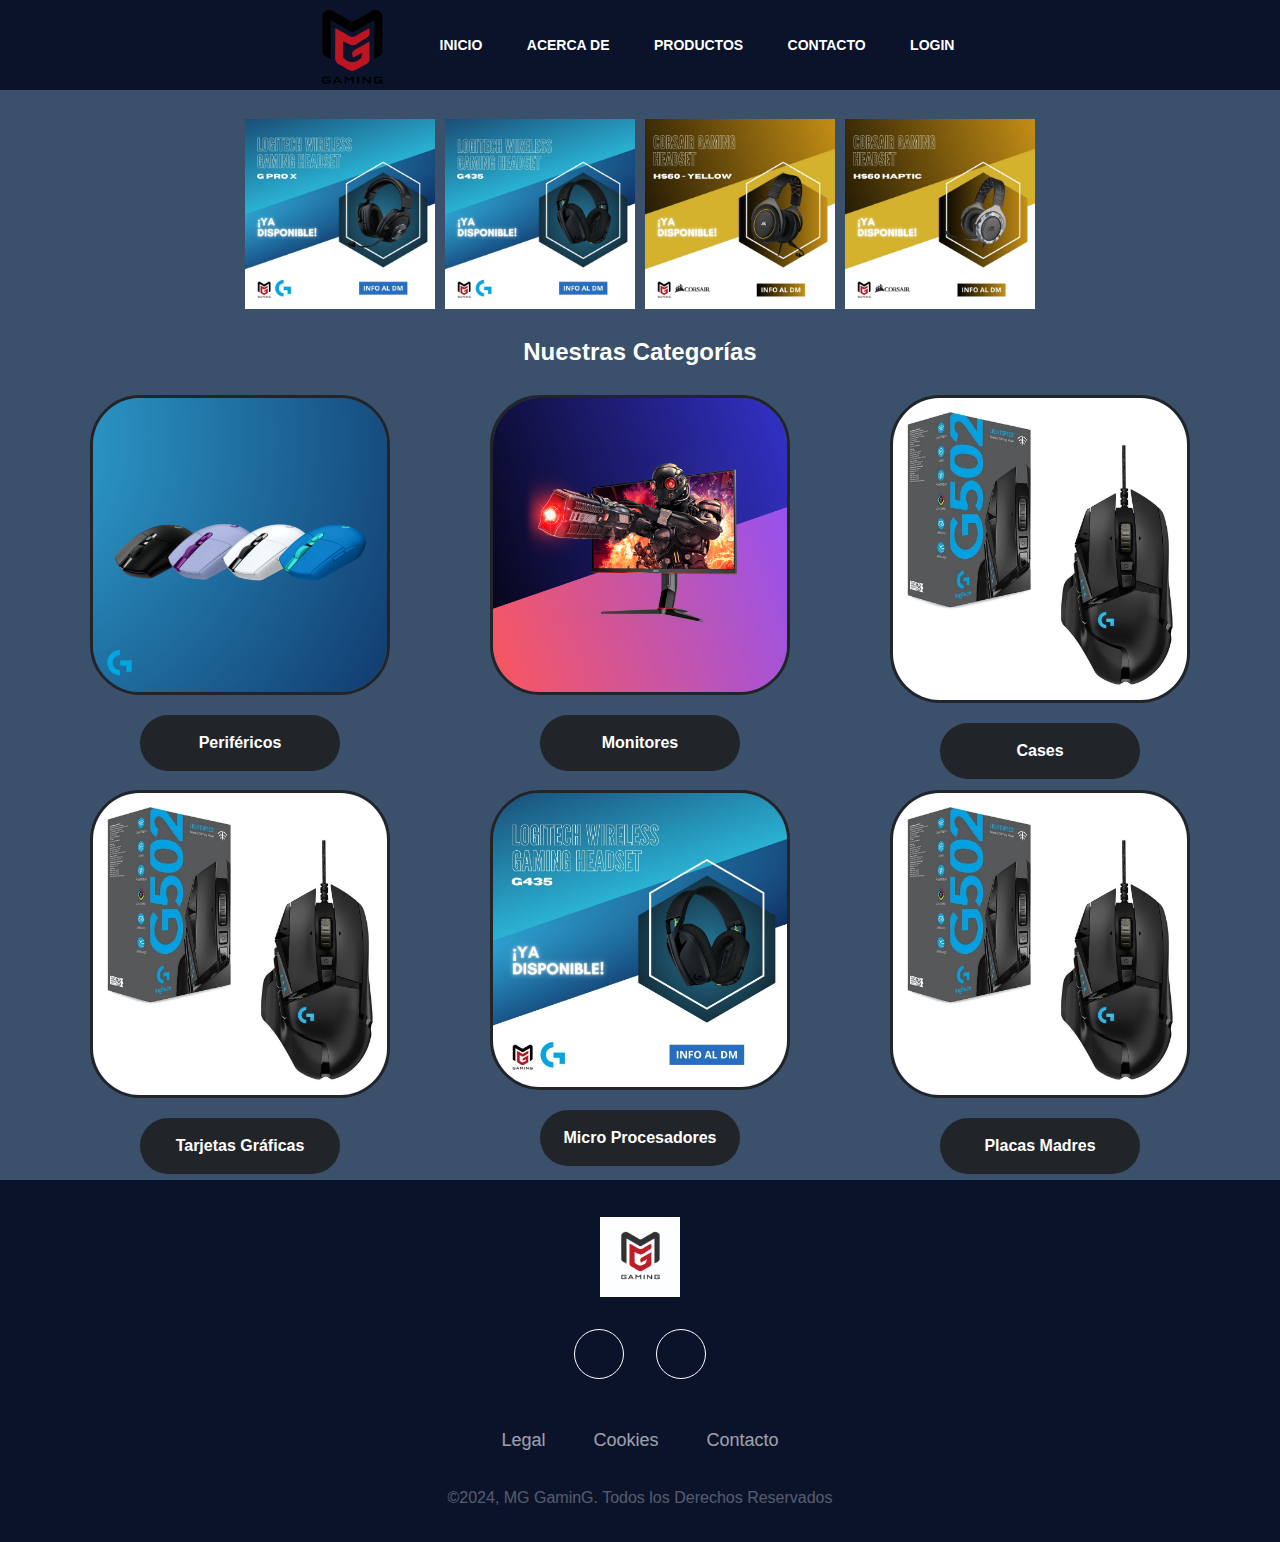
==== index.html @ e8630f28 "primer commit" ====
<!DOCTYPE html>
<html lang="es">
  <head>
    <meta charset="UTF-8" />
    <meta name="viewport" content="width=device-width, initial-scale=1.0" />
    <meta name="author" content="SmAsH" />
    <title>MG GaminG</title>
    <link rel="stylesheet" href="Css/estilos.css" />
    <link rel="shortcut icon" href="img/MG_bgwhite.jpg" type="image/x-icon" />
  </head>

  <body>
    <header>
      <div class="interior">
        <a href="" class="logo"><img src="./img/MG_alpha.png" alt="" /></a>
        <nav class="navegacion">
          <ul>
            <li><a href="">Inicio</a></li>
            <li><a href="./acerdeDe.html" target="_blank">Acerca de </a></li>
            <li class="submenu">
              <a href="./productos.html">Productos</a>
              <ul class="hijos">
                <li><a href="">Item1</a></li>
                <li><a href="">Item2</a></li>
                <li><a href="">Item3</a></li>
                <li><a href="">Item4</a></li>
                <li><a href="">Item5</a></li>
              </ul>
            </li>
            <li><a href="">Contacto</a></li>
            <li><a href="">Login</a></li>
          </ul>
        </nav>
      </div>
    </header>
    <br />
    <section>
      <img src="./img/G PRO X.jpg" alt="" />
      <img src="./img/G435.jpg" alt="" />
      <img src="./img/HS60 - YELLOW.jpg" alt="" />
      <img src="./img/HS60 PRO HAPTIC.jpg" alt="" />
    </section>
    <h2 class="h2-c">Nuestras Categorías</h2>
    <div class="container">
      <div class="cards">
        <img
          src="./img/G PRO 305.png"
          class="img-card"
        />
        <a href="#Ver Más" class="a-card">Periféricos</a>
      </div>
      <div class="cards">
        <img src="./img/MONITORES.png" class="img-card" />
        <a href="#Ver Más" class="a-card">Monitores</a>
      </div>
      <div class="cards">
        <img
          src="./img/WhatsApp Image 2024-02-20 at 20.11.53.png"
          class="img-card"
        />
        <a href="#Ver Más" class="a-card">Cases</a>
      </div>
    </div>

    <div class="container">
      <div class="cards">
        <img
          src="./img/WhatsApp Image 2024-02-20 at 20.11.53.png"
          class="img-card"
        />
        <a href="#Ver Más" class="a-card">Tarjetas Gráficas</a>
      </div>
      <div class="cards">
        <img src="./img/G435.jpg" class="img-card" />
        <a href="#Ver Más" class="a-card">Micro Procesadores</a>
      </div>
      <div class="cards">
        <img
          src="./img/WhatsApp Image 2024-02-20 at 20.11.53.png"
          class="img-card"
        />
        <a href="#Ver Más" class="a-card">Placas Madres</a>
      </div>
    </div>

    <footer>
      <img src="./img/MG_bgwhite.jpg" alt="" class="logo-footer" />
      <div class="social-icons-container">
        <a href="" target="_blank" class="social-icon"> </a>
        <a
          href="https://www.instagram.com/mgaming.23/?theme=dark"
          class="social-icon" target="_blank"
        >
        </a>
      
      </div>
      <ul class="footer-menu-container">
        <li class="menu-item">Legal</li>
        <li class="menu-item">Cookies</li>
        <li class="menu-item">Contacto</li>
      </ul>
      <span class="copyright"
        >&copy;2024, MG GaminG. Todos los Derechos Reservados</span
      >
    </footer>
  </body>
</html>
---- Css/estilos.css ----
*{
  margin: 0;
  padding: 0;
  box-sizing: border-box;
  text-decoration: none;
  font-family: "Open Sans", sans-serif;
  transition: 0.5s  ;
  
}

.div-c{

  margin: 0 30%; /* Reducción del espacio externo */ 
}


.div-sub{
  
  display: grid;
  background-color: red;
  place-items: center;
  justify-content: center;
  border-radius: 10px;
  border: solid black;
  width: 50%;
  margin: 0 auto;  
  margin-top: 15px;
 
}

.item{
  border-radius: 10px;
  
}


.item:hover{
  box-shadow:  0 10px 20px rgb(0, 0, 0.20);
}

.interior{
  max-width: 100%;
  padding: 0 10px;
  margin: auto;
}

.item figure{
  overflow: hidden;
}

.item:hover img { 
  transform: scale(1.2);
}

.container-items{
  
  display: grid;
  grid-template-columns: repeat(3, 1fr);
  gap: 20px;
  place-items: center;
  overflow: hidden;

}

.info-producto{
  padding: 15px 30px;
  line-height: 2;/*Internileado*/
  display: flex;
  flex-direction: column;
  gap: 10px;

}

.price{
  font-size: 18px;/*Tamaño de la fuente*/
  font-weight: 900/*Grosor*/;
}

.info-producto button{
  border: none;
  background: none;
  background-color: black;
  color: white;
  padding: 15px 10px;
  cursor: pointer;

}

.item img {
  
  /*width: 100%;*/
  object-fit: cover;/*cubre todo el contenedor para que la img no se desbore*/
  border-radius: 10px 10px 0 0;
  transition: all .5s;
 
}

.p-c{
  color: #ffffff;
  text-align: center;
  font-size: large;
  display: flex;
  text-align: justify;

  
}

.logo{
  float: left;
  padding: 5px 20px 0;
}

.logo img {
 width: 4rem;
}
.logo img:hover{
  transform: scale(1.1);
}
.navegacion{
  float: right;
  display: flex;
  align-items: center;
  min-height: 90px;
  z-index: 1000;
}
.navegacion ul{
  list-style: none;
  padding: 0 10px;
}

.navegacion ul li{
  display: inline-block;
  position: relative;
  transition: .3s linear;
  z-index: 1000;
}

.navegacion ul li:hover{
  transform: scale(1.1);
}

.navegacion ul li a{
  color: white;
  text-align: center;
  text-transform: uppercase;
  font-size: 14px;
  font-weight: bold;
  padding: 12px 20px;
  transition: .3s linear;
}

.navegacion ul li a:hover{
  color: rgba(255, 0, 0, 0.664);
  transform: scale(1.1);
}

.navegacion ul li:hover .hijos{
  display: block;
}
.navegacion .submenu .hijos{
  display: none;
  background: #0b132b;
  position: absolute;
  width: 100%;
}
.navegacion .submenu .hijos li{
  display: block;
  overflow: hidden;
  border-bottom: none;
}

.navegacion .submenu .hijos li a{
  display: block;
  
}


/*body{
  /*background-image: linear-gradient(
    to bottom right, #403f44, #1e1b32
  );*/

.img-card{
  display: flex;
  margin: 0 auto; /* Centra el elemento horizontalmente */
  border:#212529 solid;
  border-radius: 50px;
  max-width: 100%;
  transform: scale(1.0);
  overflow: hidden;/* OCulta el contendio que sale de la caja */
  transition: all .5s;
  object-fit: cover;/*cubre todo el contenedor para que la img no se desbore*/
  transition: all .5s;
  
 
}

.a-card{
  background-color: #212529;
  color: white;
  text-decoration: none;
  font-weight: bold;
  display: block;
  padding: 1rem 0;
  width: 200px;
  margin: 20px auto;
  text-align: center;
  border-radius: 50px;
  justify-content: flex-start;

}


.h2-c{
  display: flex;
  justify-content: center;
  text-align: center;
  margin: 20px;
  color: #ffffff;
  
}
img {
  width: 300px;
  margin:5px;
  flex-grow: 1;
  flex-basis: 200;
  
 
 
}
.container{
  display: flex;
  flex-wrap: wrap;
  justify-content: center;
  align-items: center;
  max-width: 1200px;
  margin: 0 auto;
  display: flex;
  flex-wrap: wrap;
  justify-content: space-between;
  max-width: 1200px;
  margin: 0 auto;



}


.cards{
 width: 300px;
 height: 300px;
 background-color: transparent;
 margin: 5px;
 flex-grow: 1;
 flex-basis: 200;
 margin-bottom: 90PX;
 transition: all .5s;
 

}

img:hover{
  box-shadow:  0 10px 20px rgb(0, 0, 0.20);
  transform: scale(1.1);
  
}
section {
  display: flex;
  width: 800px;
  flex-wrap: wrap;
  margin: 0 auto; /* Centra el elemento horizontalmente */
}

section img {
  width: 0px;
  flex-grow: 1;
  object-fit: cover;
  opacity: .8.5;
  transition: .5s ease;
  
}

section img:hover {
  cursor:auto;
  width: 300px;
  opacity: 1;
  filter: contrast(120%);

}
.slider{
  
  width: 300px;
  position: relative;

}

header{

  width: 100%;
  height: 90px;
  display: flex;
  justify-content: space-between;
  background-color: #0b132b;
    
}

.carrusel{
  display: flex;
  flex-wrap: nowrap;
  overflow: scroll;
}

.elemento{
  flex: 1 0 auto;
  margin: 0 50px;
  background-color: red;
  width: 500px;
  height: 500px;
}

.container--hero{
    padding: 0;
    margin-right: 200px;
}

.nav__logo{
    width: 80px;
    height: 80px;
    display: flex;
    align-items: center;
}

body {
    margin: 0;
    font-family: 'Archivo', sans-serif;
    font-size: 1rem;
    font-weight: 400;
    line-height: 1.5;
    color: #212529;
    text-align: left;
    background-color: #3a506b;
    width: 100%;
    position: absolute;

}

footer{
  width: 100%;
  position: absolute;
  padding: 2rem 8%;
  background-color: #0b132b;
  display: flex;
  justify-content: center;
  align-items: center;
  flex-direction: column;
}

.logo-footer{
  width: 80px;
  margin-bottom: 1rem;
}

.social-icons-container, .footer-menu-container{
  display: flex;
  justify-content: center;
  align-items: center;
  flex-wrap: wrap;
  margin-bottom: 1rem;

}

.social-icon{
  height: 50px;
  width: 50px;
  border-radius: 50px;
  border: 1px solid white;
  background-position: center;
  background-image: url(https://i.pinimg.com/originals/51/02/56/51025628ee346cacef62483116101d3b.png);
  background-size: 40%;
  background-repeat: no-repeat;
  margin: 1rem;
}

.social.icon:hover{
  background-color: black;
  filter: invert(1);
}

.social-icon:nth-of-type(2){
  background-image :url(https://png.pngtree.com/png-vector/20221018/ourmid/pngtree-instagram-social-platform-icon-png-image_6315976.png) ;
}

.social-icon:nth-of-type(3){
  background-image :url(https://www.google.com/url?sa=i&url=https%3A%2F%2Fes.pngtree.com%2Fso%2Fwhatsapp&psig=AOvVaw2jb6P1en28qpcqWKm-fKNv&ust=1708667224013000&source=images&cd=vfe&opi=89978449&ved=0CBIQjRxqFwoTCMisrMmfvoQDFQAAAAAdAAAAABAS) ;

}


.footer-menu-container{
  list-style-type: none;
  color: white;
  font-size: 18px;
}

.menu-item{
  margin: 1rem 1.5rem;
  cursor: pointer;
  opacity: 0.6;
}

.menu-item:hover{
  opacity: 1;
}

.copyright{
  color: white;
  opacity: 0.3;
  text-align: center;
}

.container-items{
  display: grid;
  grid-auto-columns: repeat(3,1fr);
  gap: 20px;
  margin: 20px;
  
}

/*.nav {
    display: flex;
    justify-content: center;
    align-items: center;
    
  }
  
  .nav__logo-container {
    margin-right: 100px; Esto mueve el contenedor del logo hacia la izquierda 
    margin-left: 90px; Puedes ajustar este valor según sea necesario 
  }
  
  .nav__list {
    margin: 0 10px; Ajusta el margen según sea necesario 
    border:#212529;
    border-radius: 50px;
  }
  
  .nav__list li {
    display: inline;
  }
  
  .nav__list li a {
  text-decoration: none;
  color: #ffffff;
  padding: 10px;
  }
  
  .nav__list li a:hover {
  background-color: #e00a0ac2;
  color: #fff;
   
  }

  nav ul li a {
  padding: 5px 10px;
  border: 2.5px solid black; color del borde
  border-radius: 5px;
}

*/

/*.hero {
  padding: 10px;
  max-width: 1400px; Ajusta el ancho máximo según tus preferencias 
  margin: 0 auto; Centra el elemento horizontalmente 
  border:#212529 2.5px solid ;
  border-radius: 50px;
  margin-top: 20px;
  background-color: #333; Fondo negro   
} 

*/

@media only screen and (max-width:600px) {

  nav ul header{
    display: none;
  }

}
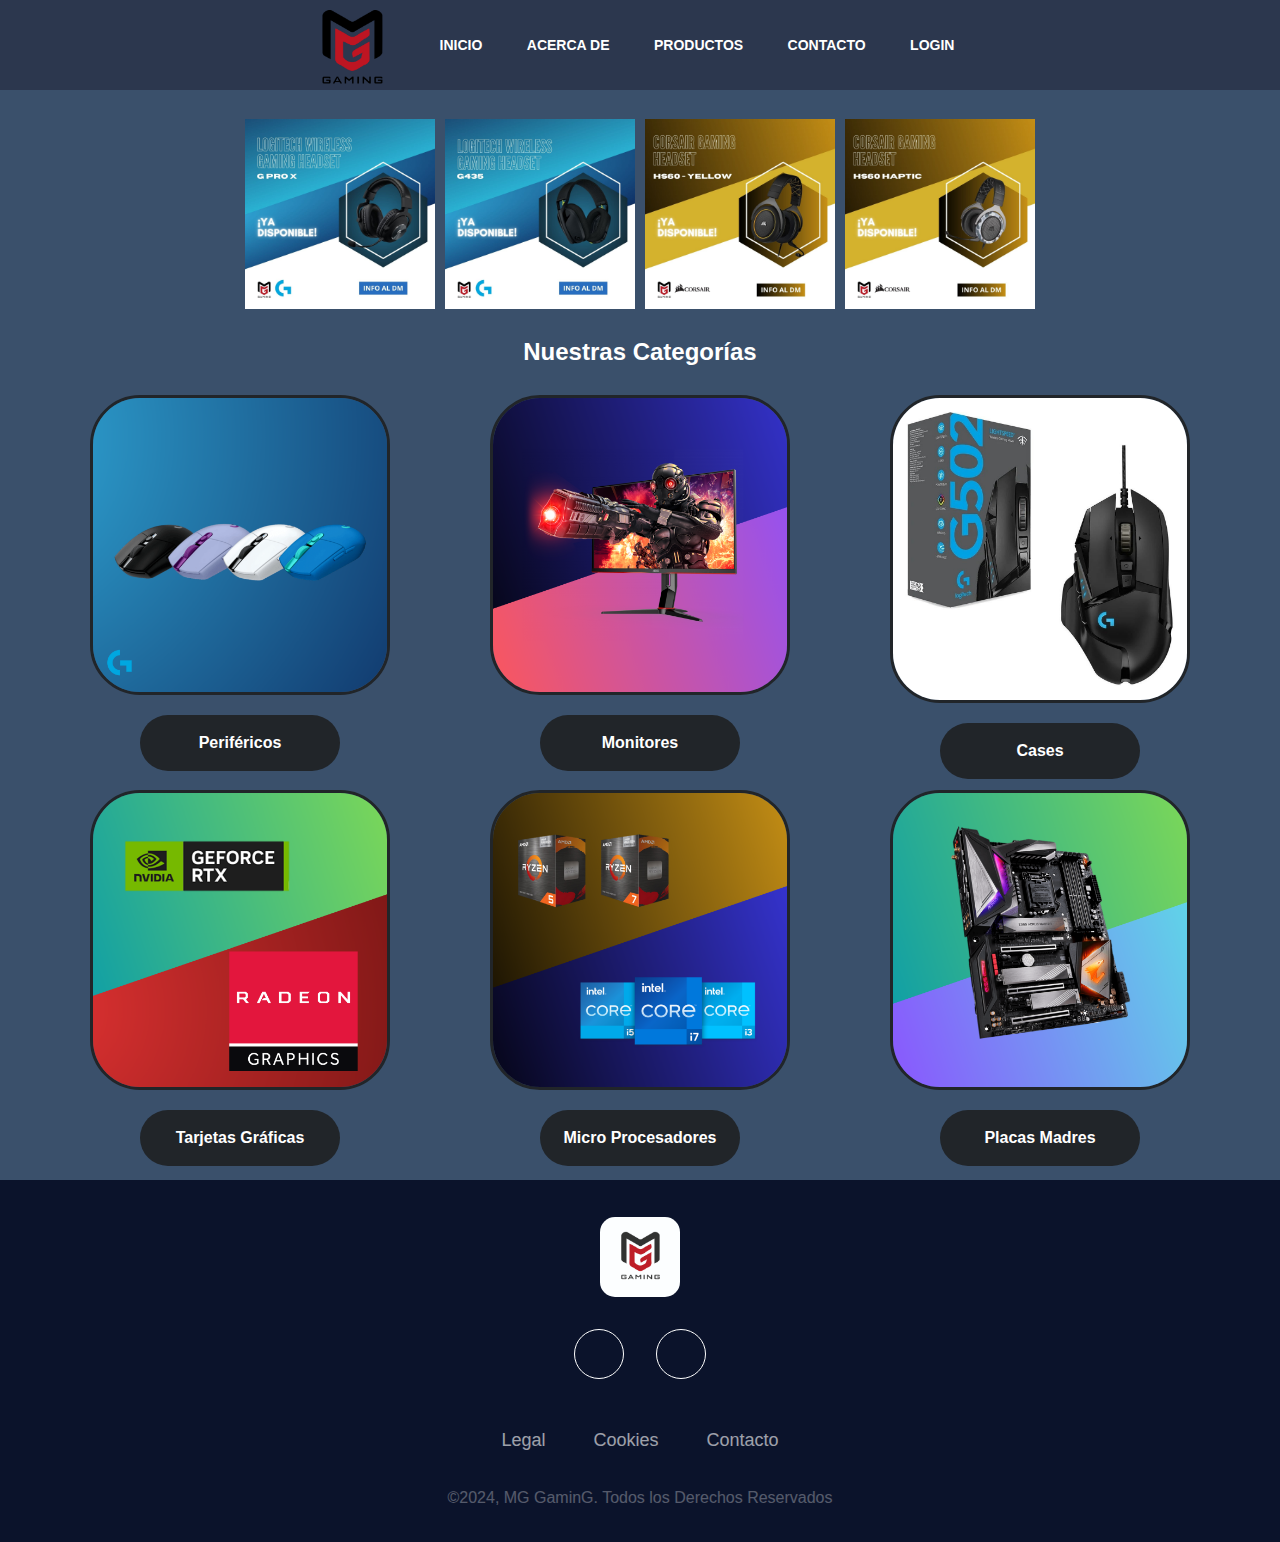
==== commit b71daa85: "Segundo Cambio" ====
--- a/index.html
+++ b/index.html
@@ -1,107 +1,95 @@
 <!DOCTYPE html>
 <html lang="es">
-  <head>
-    <meta charset="UTF-8" />
-    <meta name="viewport" content="width=device-width, initial-scale=1.0" />
-    <meta name="author" content="SmAsH" />
-    <title>MG GaminG</title>
-    <link rel="stylesheet" href="Css/estilos.css" />
-    <link rel="shortcut icon" href="img/MG_bgwhite.jpg" type="image/x-icon" />
-  </head>
 
-  <body>
-    <header>
-      <div class="interior">
-        <a href="" class="logo"><img src="./img/MG_alpha.png" alt="" /></a>
-        <nav class="navegacion">
-          <ul>
-            <li><a href="">Inicio</a></li>
-            <li><a href="./acerdeDe.html" target="_blank">Acerca de </a></li>
-            <li class="submenu">
-              <a href="./productos.html">Productos</a>
-              <ul class="hijos">
-                <li><a href="">Item1</a></li>
-                <li><a href="">Item2</a></li>
-                <li><a href="">Item3</a></li>
-                <li><a href="">Item4</a></li>
-                <li><a href="">Item5</a></li>
-              </ul>
-            </li>
-            <li><a href="">Contacto</a></li>
-            <li><a href="">Login</a></li>
-          </ul>
-        </nav>
-      </div>
-    </header>
-    <br />
-    <section>
-      <img src="./img/G PRO X.jpg" alt="" />
-      <img src="./img/G435.jpg" alt="" />
-      <img src="./img/HS60 - YELLOW.jpg" alt="" />
-      <img src="./img/HS60 PRO HAPTIC.jpg" alt="" />
-    </section>
-    <h2 class="h2-c">Nuestras Categorías</h2>
-    <div class="container">
-      <div class="cards">
-        <img
-          src="./img/G PRO 305.png"
-          class="img-card"
-        />
-        <a href="#Ver Más" class="a-card">Periféricos</a>
-      </div>
-      <div class="cards">
-        <img src="./img/MONITORES.png" class="img-card" />
-        <a href="#Ver Más" class="a-card">Monitores</a>
-      </div>
-      <div class="cards">
-        <img
-          src="./img/WhatsApp Image 2024-02-20 at 20.11.53.png"
-          class="img-card"
-        />
-        <a href="#Ver Más" class="a-card">Cases</a>
-      </div>
+<head>
+  <meta charset="UTF-8" />
+  <meta name="viewport" content="width=device-width, initial-scale=1.0" />
+  <meta name="author" content="SmAsH" />
+  <title>MG GaminG</title>
+  <link rel="stylesheet" href="Css/estilos.css" />
+  <link rel="shortcut icon" href="img/MG_bgwhite.jpg" type="image/x-icon" />
+  
+  
+</head>
+
+<body>
+  <header>
+    <div class="interior">
+      <a href="" class="logo"><img src="./img/MG_alpha.png" alt="" /></a>
+      <nav class="navegacion">
+        <ul>
+          <li><a href="">Inicio</a></li>
+          <li><a href="./acerdeDe.html" target="_blank">Acerca de </a></li>
+          <li class="submenu">
+            <a href="./productos.html">Productos</a>
+            <ul class="hijos">
+              <li><a href="" class="a-index">Periféricos</a></li>
+              <li><a href="" class="a-index">Monitores</a></li>
+              <li><a href="" class="a-index">Cases</a></li>
+              <li><a href="" class="a-index">Tarjetas Gráficas</a></li>
+              <li><a href="" class="a-index">Micro Procesadores</a></li>
+              <li><a href="" class="a-index">Placas Madres</a></li>
+            </ul>
+          </li>
+          <li><a href="">Contacto</a></li>
+          <li><a href="">Login</a></li>
+        </ul>
+      </nav>
     </div>
+  </header>
+  <br />
+  <section>
+    <img src="./img/G PRO X.jpg" alt="" />
+    <img src="./img/G435.jpg" alt="" />
+    <img src="./img/HS60 - YELLOW.jpg" alt="" />
+    <img src="./img/HS60 PRO HAPTIC.jpg" alt="" />
+  </section>
+  <h2 class="h2-c">Nuestras Categorías</h2>
+  <div class="container">
+    <div class="cards">
+      <img src="./img/G PRO 305.png" class="img-card" />
+      <a href="./productos.html" class="a-card">Periféricos</a>
+    </div>
+    <div class="cards">
+      <img src="./img/MONITORES.png" class="img-card" />
+      <a href="./productos.html" class="a-card">Monitores</a>
+    </div>
+    <div class="cards">
+      <img src="./img/WhatsApp Image 2024-02-20 at 20.11.53.png" class="img-card" />
+      <a href="./productos.html" class="a-card">Cases</a>
+    </div>
+  </div>
 
-    <div class="container">
-      <div class="cards">
-        <img
-          src="./img/WhatsApp Image 2024-02-20 at 20.11.53.png"
-          class="img-card"
-        />
-        <a href="#Ver Más" class="a-card">Tarjetas Gráficas</a>
-      </div>
-      <div class="cards">
-        <img src="./img/G435.jpg" class="img-card" />
-        <a href="#Ver Más" class="a-card">Micro Procesadores</a>
-      </div>
-      <div class="cards">
-        <img
-          src="./img/WhatsApp Image 2024-02-20 at 20.11.53.png"
-          class="img-card"
-        />
-        <a href="#Ver Más" class="a-card">Placas Madres</a>
-      </div>
+  <div class="container">
+    <div class="cards">
+      <img src="./img/GPU-MAIN.png" class="img-card" />
+      <a href="./productos.html" class="a-card">Tarjetas Gráficas</a>
     </div>
+    <div class="cards">
+      <img src="./img/CPU (1).png" class="img-card" />
+      <a href="./productos.html" class="a-card">Micro Procesadores</a>
+    </div>
+    <div class="cards">
+      <img src="./img/PLACA MADRE - Main.png" class="img-card" />
+      <a href="./productos.html" class="a-card">Placas Madres</a>
+    </div>
+  </div>
 
-    <footer>
-      <img src="./img/MG_bgwhite.jpg" alt="" class="logo-footer" />
-      <div class="social-icons-container">
-        <a href="" target="_blank" class="social-icon"> </a>
-        <a
-          href="https://www.instagram.com/mgaming.23/?theme=dark"
-          class="social-icon" target="_blank"
-        >
-        </a>
-      
-      </div>
-      <ul class="footer-menu-container">
-        <li class="menu-item">Legal</li>
-        <li class="menu-item">Cookies</li>
-        <li class="menu-item">Contacto</li>
-      </ul>
-      <span class="copyright"
-        >&copy;2024, MG GaminG. Todos los Derechos Reservados</span
-      >
-    </footer>
-  </body>
-</html>
+  <footer>
+    <img src="./img/MG_bgwhite.jpg" alt="" class="logo-footer" />
+    <div class="social-icons-container">
+      <a href="" target="_blank" class="social-icon"> </a>
+      <a href="https://www.instagram.com/mgaming.23/?theme=dark" class="social-icon" target="_blank">
+      </a>
+
+    </div>
+    <ul class="footer-menu-container">
+      <li class="menu-item">Legal</li>
+      <li class="menu-item">Cookies</li>
+      <li class="menu-item">Contacto</li>
+    </ul>
+    <span class="copyright">&copy;2024, MG GaminG. Todos los Derechos Reservados</span>
+  </footer>
+</body>
+
+</html>--- a/Css/estilos.css
+++ b/Css/estilos.css
@@ -5,19 +5,46 @@
   text-decoration: none;
   font-family: "Open Sans", sans-serif;
   transition: 0.5s  ;
-  
+
+  
+}
+
+button {
+  border-radius: 15px;
+}
+
+h2{
+  color: rgb(0, 0, 0);;
+  font-weight: 900;
 }
 
 .div-c{
 
-  margin: 0 30%; /* Reducción del espacio externo */ 
-}
+  margin: 20px 30%; /* Reducción del espacio externo */ 
+
+}
+
+:root{
+  --rhino-50: #f5f7fa;
+  --rhino-100: #eaedf4;
+  --rhino-200: #d0d8e7;
+  --rhino-300: #a7b7d2;
+  --rhino-400: #7892b8;
+  --rhino-500: #5674a1;
+  --rhino-600: #435b86;
+  --rhino-700: #374a6d;
+  --rhino-800: #303f5a;
+  --rhino-900: #2c374e;
+  --rhino-950: #1e2533;
+  
+
+  }
 
 
 .div-sub{
   
   display: grid;
-  background-color: red;
+  background-color:  #0000802a;;
   place-items: center;
   justify-content: center;
   border-radius: 10px;
@@ -30,7 +57,9 @@
 
 .item{
   border-radius: 10px;
-  
+  background-color:  #0000802a;;
+
+
 }
 
 
@@ -74,6 +103,7 @@
 .price{
   font-size: 18px;/*Tamaño de la fuente*/
   font-weight: 900/*Grosor*/;
+  color: black
 }
 
 .info-producto button{
@@ -122,6 +152,7 @@
   align-items: center;
   min-height: 90px;
   z-index: 1000;
+  
 }
 .navegacion ul{
   list-style: none;
@@ -149,19 +180,26 @@
   transition: .3s linear;
 }
 
+
 .navegacion ul li a:hover{
   color: rgba(255, 0, 0, 0.664);
   transform: scale(1.1);
+  
 }
 
 .navegacion ul li:hover .hijos{
   display: block;
-}
-.navegacion .submenu .hijos{
+  border-radius: 15px;
+  
+  
+}
+.navegacion .submenu .hijos {
   display: none;
   background: #0b132b;
   position: absolute;
-  width: 100%;
+  width: 105%;
+  
+  
 }
 .navegacion .submenu .hijos li{
   display: block;
@@ -171,6 +209,8 @@
 
 .navegacion .submenu .hijos li a{
   display: block;
+  font-size:x-small;
+  
   
 }
 
@@ -180,20 +220,20 @@
     to bottom right, #403f44, #1e1b32
   );*/
 
-.img-card{
-  display: flex;
-  margin: 0 auto; /* Centra el elemento horizontalmente */
-  border:#212529 solid;
-  border-radius: 50px;
-  max-width: 100%;
-  transform: scale(1.0);
-  overflow: hidden;/* OCulta el contendio que sale de la caja */
-  transition: all .5s;
-  object-fit: cover;/*cubre todo el contenedor para que la img no se desbore*/
-  transition: all .5s;
-  
- 
-}
+  .img-card{
+    display: flex;
+    margin: 0 auto; /* Centra el elemento horizontalmente */
+    border:#212529 solid;
+    border-radius: 50px;
+    max-width: 100%;
+    transform: scale(1.0);
+    overflow: hidden;/* OCulta el contendio que sale de la caja */
+    transition: all .5s;
+    object-fit: cover;/*cubre todo el contenedor para que la img no se desbore*/
+    transition: all .5s;
+    
+   
+  }
 
 .a-card{
   background-color: #212529;
@@ -300,7 +340,7 @@
   height: 90px;
   display: flex;
   justify-content: space-between;
-  background-color: #0b132b;
+  background-color: var(--rhino-900)
     
 }
 
@@ -358,6 +398,7 @@
 .logo-footer{
   width: 80px;
   margin-bottom: 1rem;
+  border-radius: 15px;
 }
 
 .social-icons-container, .footer-menu-container{
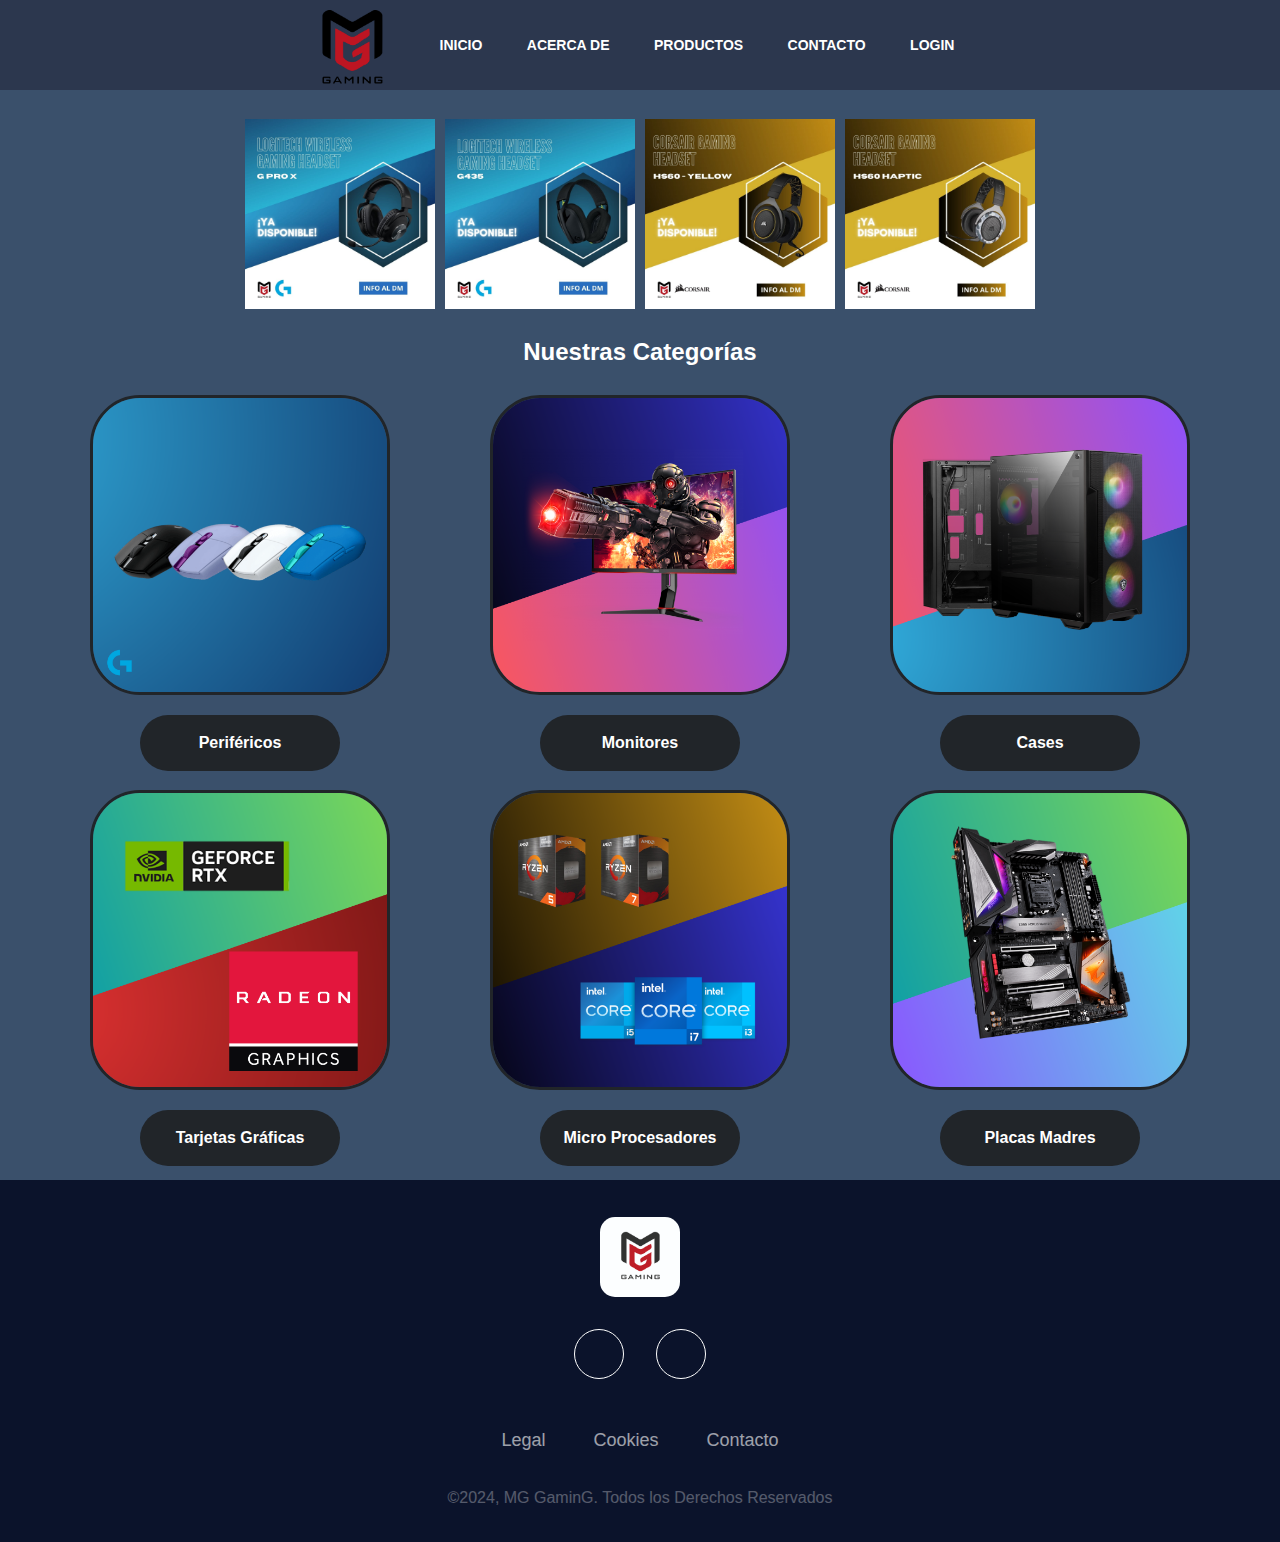
==== commit e1311064: "Agregando Img" ====
--- a/index.html
+++ b/index.html
@@ -55,7 +55,7 @@
       <a href="./productos.html" class="a-card">Monitores</a>
     </div>
     <div class="cards">
-      <img src="./img/WhatsApp Image 2024-02-20 at 20.11.53.png" class="img-card" />
+      <img src="./img/CASE.png" class="img-card" />
       <a href="./productos.html" class="a-card">Cases</a>
     </div>
   </div>
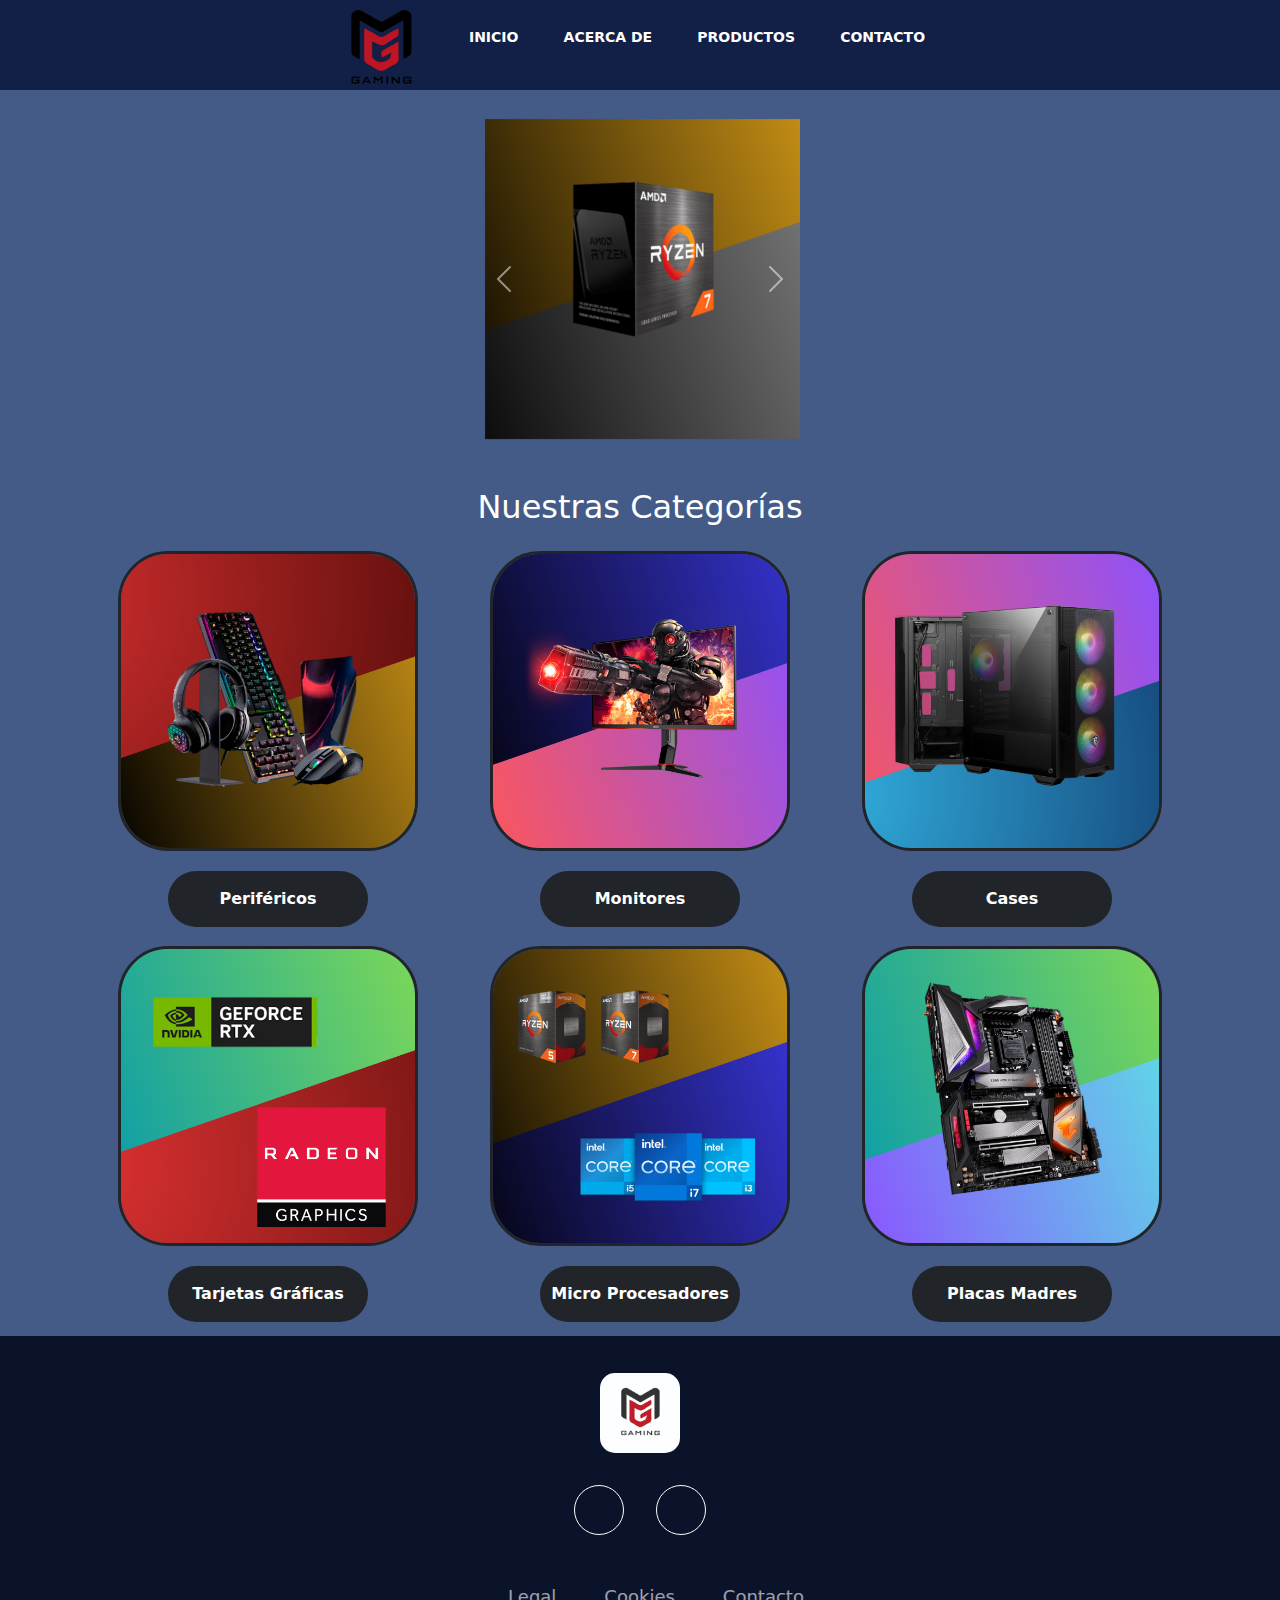
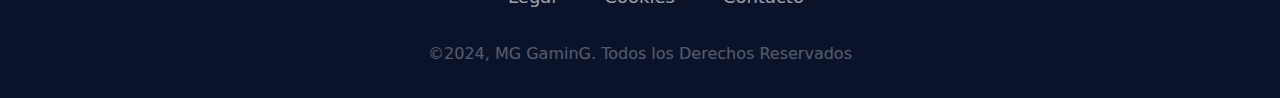
==== commit 96e8ae65: "Cambios con Boostrap" ====
--- a/index.html
+++ b/index.html
@@ -1,95 +1,176 @@
 <!DOCTYPE html>
 <html lang="es">
+  <head>
+    <meta charset="UTF-8" />
+    <meta name="viewport" content="width=device-width, initial-scale=1.0" />
+    <meta name="author" content="SmAsH" />
+    <title>MG GaminG</title>
+    <link rel="stylesheet" href="Css/estilos.css" />
+    <link rel="shortcut icon" href="img/MG_bgwhite.jpg" type="image/x-icon" />
+    <link rel="preconnect" href="https://fonts.googleapis.com" />
+    <link rel="preconnect" href="https://fonts.gstatic.com" crossorigin />
+    <link
+      href="https://fonts.googleapis.com/css2?family=Roboto:ital,wght@0,100;0,300;0,400;0,500;0,700;0,900;1,100;1,300;1,400;1,500;1,700;1,900&display=swap"
+      rel="stylesheet"
+    />
+    <link rel="stylesheet" href="bootstrap-5.3.3-dist/css/bootstrap.min.css" />
+  </head>
+  <body class="body-fondo">
+    <header>
+      <div class="interior">
+        <a href="./index.html" class="logo"
+          ><img  class="logo-index"src="./img/MG_alpha.png"  alt=""
+        /></a>
+        <nav class="navegacion">
+          <ul>
+            <li><a href="./index.html" class="a-index">Inicio</a></li>
+            <li><a href="./acerdeDe.html"class="a-index"  target="_blank">Acerca de </a></li>
+            <li class="submenu">
+              <a href="./productos.html" class="a-index"  >Productos</a>
+              <ul class="hijos">
+                <li>
+                  <a class="a-index" href="productos.html">Periféricos</a>
+                </li>
+                <li><a href="productos.html" class="a-index">Monitores</a></li>
+                <li><a href="productos.html" class="a-index">Cases</a></li>
+                <li>
+                  <a href="productos.html" class="a-index">Tarjetas Gráficas</a>
+                </li>
+                <li>
+                  <a href="productos.html" class="a-index"
+                    >Micro Procesadores</a
+                  >
+                </li>
+                <li>
+                  <a href="productos.html" class="a-index">Placas Madres</a>
+                </li>
+              </ul>
+            </li>
+            <li>
+              <a class="a-index"
+                href="https://api.whatsapp.com/send/?phone=51995950867&text=MG+Gaming"
+                target="_blank"
+                >Contacto</a
+              >
+            </li>
+          </ul>
+        </nav>
+      </div>
+    </header>
+    <br />
 
-<head>
-  <meta charset="UTF-8" />
-  <meta name="viewport" content="width=device-width, initial-scale=1.0" />
-  <meta name="author" content="SmAsH" />
-  <title>MG GaminG</title>
-  <link rel="stylesheet" href="Css/estilos.css" />
-  <link rel="shortcut icon" href="img/MG_bgwhite.jpg" type="image/x-icon" />
-  
-  
-</head>
+    <div class="carusel">
+      <div class="carusel-2">
+        <div id="carouselExample" class="carousel slide">
+          <div class="carousel-inner">
+            <div class="carousel-item active">
+              <img
+                src="./img/AMD Ryzen 7 5800X.png"
+                class="d-block w-100"
+                alt="..."
+              />
+            </div>
+            <div class="carousel-item">
+              <img
+                src="./img/Case MSI MAG FORGE 120A AIRFLOW, Mid Tower.png"
+                class="d-block w-100"
+                alt="..."
+              />
+            </div>
+            <div class="carousel-item">
+              <img
+                src="./img/Monitor ASUS TUF Gaming VG279Q1A 27_ FHD IPS 165Hz HDMIx2_DPx1_Earphonex1_Parlantes(2Wx2).png"
+                class="d-block w-100"
+                alt="..."
+              />
+            </div>
+          </div>
+          <button
+            class="carousel-control-prev"
+            type="button"
+            data-bs-target="#carouselExample"
+            data-bs-slide="prev"
+          >
+            <span class="carousel-control-prev-icon" aria-hidden="true"></span>
+            <span class="visually-hidden">Previous</span>
+          </button>
+          <button
+            class="carousel-control-next"
+            type="button"
+            data-bs-target="#carouselExample"
+            data-bs-slide="next"
+          >
+            <span class="carousel-control-next-icon" aria-hidden="true"></span>
+            <span class="visually-hidden">Next</span>
+          </button>
+        </div>
+      </div>
+    </div>
+    <br />
 
-<body>
-  <header>
-    <div class="interior">
-      <a href="" class="logo"><img src="./img/MG_alpha.png" alt="" /></a>
-      <nav class="navegacion">
-        <ul>
-          <li><a href="">Inicio</a></li>
-          <li><a href="./acerdeDe.html" target="_blank">Acerca de </a></li>
-          <li class="submenu">
-            <a href="./productos.html">Productos</a>
-            <ul class="hijos">
-              <li><a href="" class="a-index">Periféricos</a></li>
-              <li><a href="" class="a-index">Monitores</a></li>
-              <li><a href="" class="a-index">Cases</a></li>
-              <li><a href="" class="a-index">Tarjetas Gráficas</a></li>
-              <li><a href="" class="a-index">Micro Procesadores</a></li>
-              <li><a href="" class="a-index">Placas Madres</a></li>
-            </ul>
-          </li>
-          <li><a href="">Contacto</a></li>
-          <li><a href="">Login</a></li>
-        </ul>
-      </nav>
+    <!--
+ <section>
+      <img src="./img/G PRO X.jpg" alt="" />
+      <img src="./img/G435.jpg" alt="" />
+      <img src="./img/HS60 - YELLOW.jpg" alt="" />
+      <img src="./img/HS60 PRO HAPTIC.jpg" alt="" />
+    </section> 
+    -->
+
+    <!---->
+
+    <h2 class="h2-c">Nuestras Categorías</h2>
+    <div class="container">
+      <div class="cards">
+        <img src="./img/PERIFÉRICOS.png" class="img-card" />
+        <a href="./productos.html" class="a-card">Periféricos</a>
+      </div>
+      <div class="cards">
+        <img src="./img/MONITORES.png" class="img-card" />
+        <a href="./productos.html" class="a-card">Monitores</a>
+      </div>
+      <div class="cards">
+        <img src="./img/CASE.png" class="img-card" />
+        <a href="./productos.html" class="a-card">Cases</a>
+      </div>
     </div>
-  </header>
-  <br />
-  <section>
-    <img src="./img/G PRO X.jpg" alt="" />
-    <img src="./img/G435.jpg" alt="" />
-    <img src="./img/HS60 - YELLOW.jpg" alt="" />
-    <img src="./img/HS60 PRO HAPTIC.jpg" alt="" />
-  </section>
-  <h2 class="h2-c">Nuestras Categorías</h2>
-  <div class="container">
-    <div class="cards">
-      <img src="./img/G PRO 305.png" class="img-card" />
-      <a href="./productos.html" class="a-card">Periféricos</a>
+
+    <div class="container">
+      <div class="cards">
+        <img src="./img/GPU-MAIN.png" class="img-card" />
+        <a href="./productos.html" class="a-card">Tarjetas Gráficas</a>
+      </div>
+      <div class="cards">
+        <img src="./img/CPU (1).png" class="img-card" />
+        <a href="./productos.html" class="a-card">Micro Procesadores</a>
+      </div>
+      <div class="cards">
+        <img src="./img/PLACA MADRE - Main.png" class="img-card" />
+        <a href="./productos.html" class="a-card">Placas Madres</a>
+      </div>
     </div>
-    <div class="cards">
-      <img src="./img/MONITORES.png" class="img-card" />
-      <a href="./productos.html" class="a-card">Monitores</a>
-    </div>
-    <div class="cards">
-      <img src="./img/CASE.png" class="img-card" />
-      <a href="./productos.html" class="a-card">Cases</a>
-    </div>
-  </div>
 
-  <div class="container">
-    <div class="cards">
-      <img src="./img/GPU-MAIN.png" class="img-card" />
-      <a href="./productos.html" class="a-card">Tarjetas Gráficas</a>
-    </div>
-    <div class="cards">
-      <img src="./img/CPU (1).png" class="img-card" />
-      <a href="./productos.html" class="a-card">Micro Procesadores</a>
-    </div>
-    <div class="cards">
-      <img src="./img/PLACA MADRE - Main.png" class="img-card" />
-      <a href="./productos.html" class="a-card">Placas Madres</a>
-    </div>
-  </div>
+    <footer>
+      <img src="./img/MG_bgwhite.jpg" alt="" class="logo-footer" />
+      <div class="social-icons-container">
+        <a href="" target="_blank" class="social-icon"> </a>
+        <a
+          href="https://www.instagram.com/mgaming.23/?theme=dark"
+          class="social-icon"
+          target="_blank"
+        >
+        </a>
+      </div>
+      <ul class="footer-menu-container">
+        <li class="menu-item">Legal</li>
+        <li class="menu-item">Cookies</li>
+        <li class="menu-item">Contacto</li>
+      </ul>
+      <span class="copyright"
+        >&copy;2024, MG GaminG. Todos los Derechos Reservados</span
+      >
+    </footer>
 
-  <footer>
-    <img src="./img/MG_bgwhite.jpg" alt="" class="logo-footer" />
-    <div class="social-icons-container">
-      <a href="" target="_blank" class="social-icon"> </a>
-      <a href="https://www.instagram.com/mgaming.23/?theme=dark" class="social-icon" target="_blank">
-      </a>
-
-    </div>
-    <ul class="footer-menu-container">
-      <li class="menu-item">Legal</li>
-      <li class="menu-item">Cookies</li>
-      <li class="menu-item">Contacto</li>
-    </ul>
-    <span class="copyright">&copy;2024, MG GaminG. Todos los Derechos Reservados</span>
-  </footer>
-</body>
-
-</html>+    <script src="bootstrap-5.3.3-dist/js/bootstrap.min.js"></script>
+  </body>
+</html>
--- a/Css/estilos.css
+++ b/Css/estilos.css
@@ -3,11 +3,28 @@
   padding: 0;
   box-sizing: border-box;
   text-decoration: none;
-  font-family: "Open Sans", sans-serif;
   transition: 0.5s  ;
-
-  
-}
+}
+
+
+.prueba {
+  display: flex;
+  justify-content: space-evenly;
+  align-items: center;
+  
+}
+.roboto-thin {
+  font-family: "Roboto", sans-serif;
+  font-weight: 100;
+  font-style: normal;
+}
+
+.h2-productos {
+  
+  color: white;
+}
+
+
 
 button {
   border-radius: 15px;
@@ -36,22 +53,56 @@
   --rhino-800: #303f5a;
   --rhino-900: #2c374e;
   --rhino-950: #1e2533;
-  
-
-  }
+
+}
+
+
+
+.container-card {
+  margin-left: 410px;
+  display: grid;
+  max-width: 1100px;
+  width: 100%;
+  text-overflow: ellipsis;
+  line-height: 1.5;
+  text-align: center;
+  
+  
+
+}
+
+.card-contenido {
+  width: 100%;
+  margin: 15px;
+  border-radius: 6px;
+  border: solid black;
+  background: rgba(255, 255, 255, 0.8); /* Fondo blanco semi-transparente */
+  border-radius: 10px;
+  box-shadow: 0 0 20px rgba(0, 0, 0, 0.5);
+  cursor: default;
+  transition: all 400ms ease;
+  justify-content: center;
+ 
+  
+}
+
+.card:hover {
+  box-shadow: 5px 5px 20px rgb(0, 0, 0, 0.4);
+}
+
 
 
 .div-sub{
-  
-  display: grid;
+  display: flex;
   background-color:  #0000802a;;
-  place-items: center;
-  justify-content: center;
+  margin: 0 auto;
   border-radius: 10px;
   border: solid black;
-  width: 50%;
-  margin: 0 auto;  
+  width: 20%;
+  justify-content: center;
+  align-items: center;
   margin-top: 15px;
+  padding: 5px;
  
 }
 
@@ -81,6 +132,18 @@
   transform: scale(1.2);
 }
 
+
+/*
+h3 {
+  color: whitesmoke;
+  font-weight: 50;
+  text-align: center;
+}
+*/
+
+.h3-productos {
+  color: whitesmoke;
+}
 .container-items{
   
   display: grid;
@@ -97,6 +160,11 @@
   display: flex;
   flex-direction: column;
   gap: 10px;
+  width: 100%;
+  max-width: 600px;
+  margin: auto;
+   
+
 
 }
 
@@ -124,14 +192,15 @@
   transition: all .5s;
  
 }
+p{
+  margin: 5px;
+  text-align: justify;
+}
 
 .p-c{
   color: #ffffff;
-  text-align: center;
   font-size: large;
-  display: flex;
   text-align: justify;
-
   
 }
 
@@ -151,7 +220,7 @@
   display: flex;
   align-items: center;
   min-height: 90px;
-  z-index: 1000;
+  /*z-index: 1000;*/
   
 }
 .navegacion ul{
@@ -213,6 +282,29 @@
   
   
 }
+
+
+
+.carusel {
+  display: flex;
+  justify-content: center;
+  align-items: center;
+ 
+  
+}
+
+.carusel-2 {
+  width: 25%;
+
+ 
+}
+
+.a-index{
+
+  text-decoration: none;
+}
+
+
 
 
 /*body{
@@ -285,6 +377,19 @@
 
 }
 
+.h4-productos{
+  color: white ;
+
+}
+
+
+
+.h4-c {
+  color: whitesmoke;
+  text-transform: uppercase;
+  
+}
+
 
 .cards{
  width: 300px;
@@ -295,7 +400,18 @@
  flex-basis: 200;
  margin-bottom: 90PX;
  transition: all .5s;
- 
+
+}
+
+ .h4-info{
+  width: 250px;
+  text-transform: uppercase;
+  font-style: normal;
+  font-weight: 300;
+  text-align: center;
+  color: whitesmoke;
+  font-size: 15px;
+  cursor: default;
 
 }
 
@@ -304,6 +420,7 @@
   transform: scale(1.1);
   
 }
+
 section {
   display: flex;
   width: 800px;
@@ -340,7 +457,8 @@
   height: 90px;
   display: flex;
   justify-content: space-between;
-  background-color: var(--rhino-900)
+
+  background-color: #121f46;
     
 }
 
@@ -368,6 +486,9 @@
     height: 80px;
     display: flex;
     align-items: center;
+}
+.body-fondo{
+  background-color: var(--rhino-600)
 }
 
 body {
@@ -378,10 +499,15 @@
     line-height: 1.5;
     color: #212529;
     text-align: left;
-    background-color: #3a506b;
     width: 100%;
     position: absolute;
 
+}
+
+.footer-enlances{
+  margin: 1rem 1.5rem;
+  cursor: pointer;
+  opacity: 0.6;
 }
 
 footer{
@@ -529,4 +655,10 @@
 
 }
 
-
+@media (min-width:100px) {
+  .container {
+    width: 750px;
+  }
+}
+
+
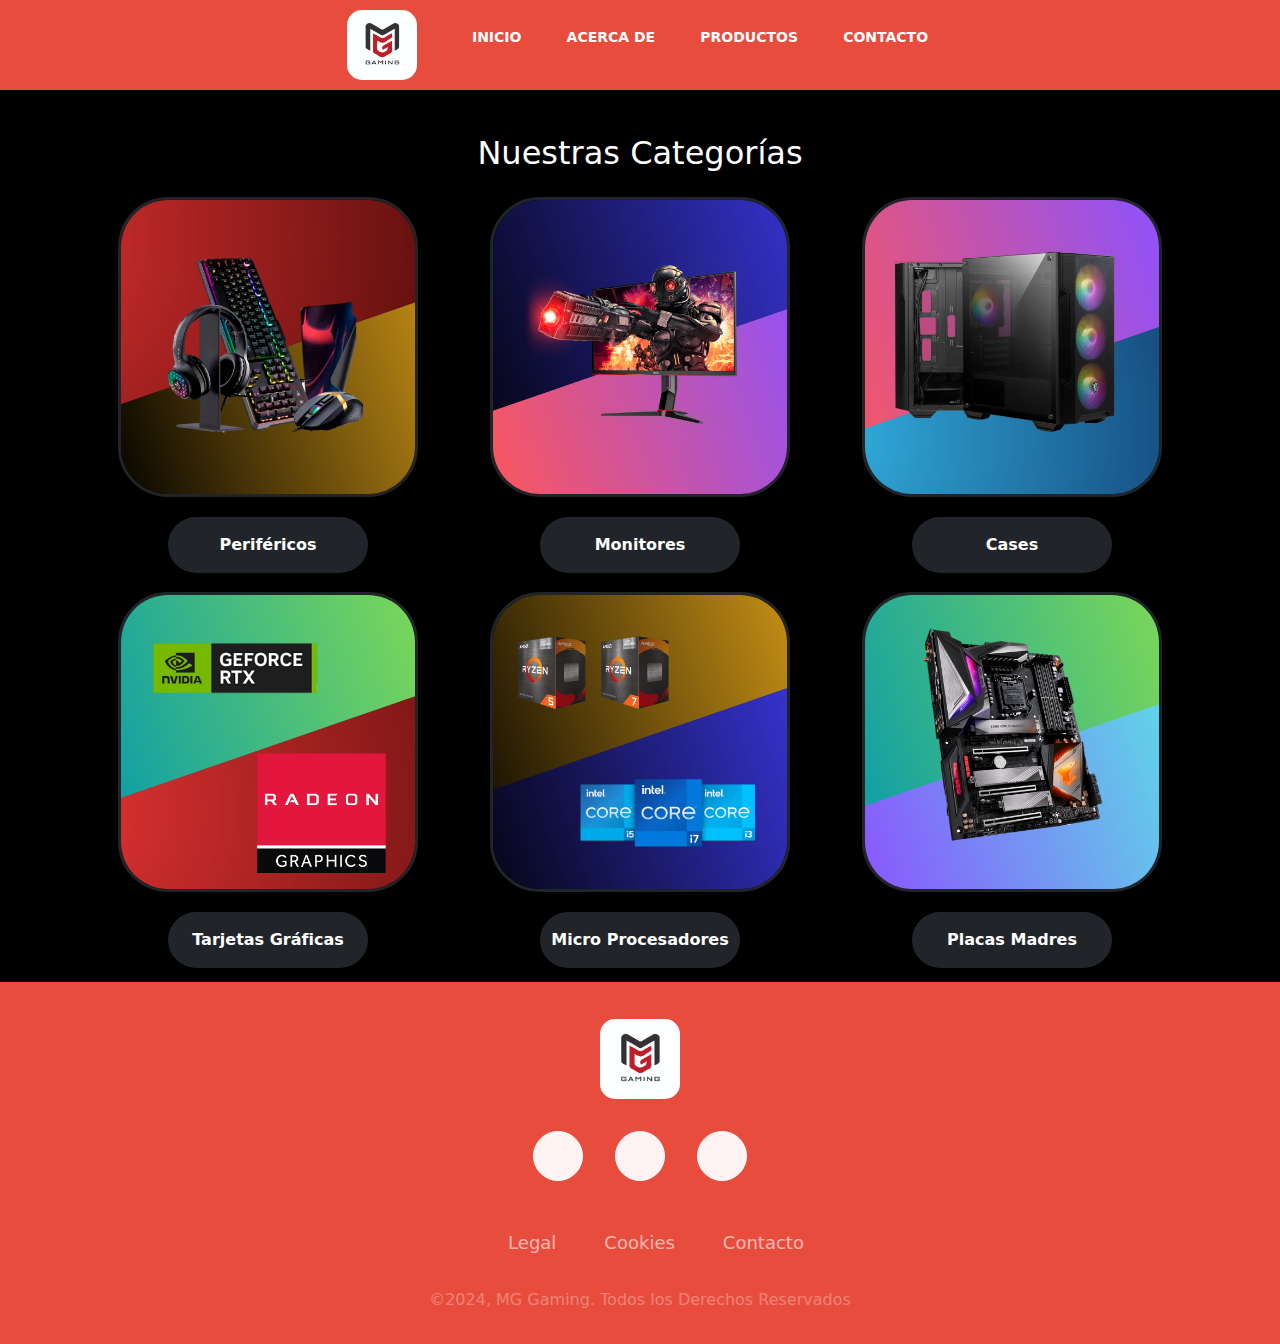
==== commit 4bfbcb7f: "cambios v.1" ====
--- a/index.html
+++ b/index.html
@@ -1,65 +1,59 @@
 <!DOCTYPE html>
 <html lang="es">
-  <head>
-    <meta charset="UTF-8" />
-    <meta name="viewport" content="width=device-width, initial-scale=1.0" />
-    <meta name="author" content="SmAsH" />
-    <title>MG GaminG</title>
-    <link rel="stylesheet" href="Css/estilos.css" />
-    <link rel="shortcut icon" href="img/MG_bgwhite.jpg" type="image/x-icon" />
-    <link rel="preconnect" href="https://fonts.googleapis.com" />
-    <link rel="preconnect" href="https://fonts.gstatic.com" crossorigin />
-    <link
-      href="https://fonts.googleapis.com/css2?family=Roboto:ital,wght@0,100;0,300;0,400;0,500;0,700;0,900;1,100;1,300;1,400;1,500;1,700;1,900&display=swap"
-      rel="stylesheet"
-    />
-    <link rel="stylesheet" href="bootstrap-5.3.3-dist/css/bootstrap.min.css" />
-  </head>
-  <body class="body-fondo">
-    <header>
-      <div class="interior">
-        <a href="./index.html" class="logo"
-          ><img  class="logo-index"src="./img/MG_alpha.png"  alt=""
-        /></a>
-        <nav class="navegacion">
-          <ul>
-            <li><a href="./index.html" class="a-index">Inicio</a></li>
-            <li><a href="./acerdeDe.html"class="a-index"  target="_blank">Acerca de </a></li>
-            <li class="submenu">
-              <a href="./productos.html" class="a-index"  >Productos</a>
-              <ul class="hijos">
-                <li>
-                  <a class="a-index" href="productos.html">Periféricos</a>
-                </li>
-                <li><a href="productos.html" class="a-index">Monitores</a></li>
-                <li><a href="productos.html" class="a-index">Cases</a></li>
-                <li>
-                  <a href="productos.html" class="a-index">Tarjetas Gráficas</a>
-                </li>
-                <li>
-                  <a href="productos.html" class="a-index"
-                    >Micro Procesadores</a
-                  >
-                </li>
-                <li>
-                  <a href="productos.html" class="a-index">Placas Madres</a>
-                </li>
-              </ul>
-            </li>
-            <li>
-              <a class="a-index"
-                href="https://api.whatsapp.com/send/?phone=51995950867&text=MG+Gaming"
-                target="_blank"
-                >Contacto</a
-              >
-            </li>
-          </ul>
-        </nav>
-      </div>
-    </header>
-    <br />
-
-    <div class="carusel">
+
+<head>
+  <meta charset="UTF-8" />
+  <meta name="viewport" content="width=device-width, initial-scale=1.0" />
+  <meta name="author" content="SmAsH" />
+  <title>MG GaminG</title>
+  <link rel="stylesheet" href="Css/estilos.css" />
+  <link rel="shortcut icon" href="img/MG_bgwhite.jpg" type="image/x-icon" />
+  <link rel="preconnect" href="https://fonts.googleapis.com" />
+  <link rel="preconnect" href="https://fonts.gstatic.com" crossorigin />
+  <link
+    href="https://fonts.googleapis.com/css2?family=Roboto:ital,wght@0,100;0,300;0,400;0,500;0,700;0,900;1,100;1,300;1,400;1,500;1,700;1,900&display=swap"
+    rel="stylesheet" />
+  <link rel="stylesheet" href="bootstrap-5.3.3-dist/css/bootstrap.min.css" />
+</head>
+
+<body class="body-fondo">
+  <header>
+    <div class="interior">
+      <a href="./index.html" class="logo"><img class="logo-index" src="./img/MG_bgwhite.jpg" alt="" /></a>
+      <nav class="navegacion">
+        <ul>
+          <li><a href="./index.html" class="a-index">Inicio</a></li>
+          <li><a href="./acerdeDe.html" class="a-index">Acerca de </a></li>
+          <li class="submenu">
+            <a href="./productos.html" class="a-index">Productos</a>
+            <ul class="hijos">
+              <li>
+                <a class="a-index" href="perifericos.html">Periféricos</a>
+              </li>
+              <li><a href="monitores.html" class="a-index">Monitores</a></li>
+              <li><a href="cases.html" class="a-index">Cases</a></li>
+              <li>
+                <a href="TarjetasGraficas.html" class="a-index">Tarjetas Gráficas</a>
+              </li>
+              <li>
+                <a href="microProcesadores.html" class="a-index">Micro Procesadores</a>
+              </li>
+              <li>
+                <a href="placasMadres.html" class="a-index">Placas Madres</a>
+              </li>
+            </ul>
+          </li>
+          <li>
+            <a class="a-index" href="https://api.whatsapp.com/send/?phone=51995950867&text=MG+Gaming"
+              target="_blank">Contacto</a>
+          </li>
+        </ul>
+      </nav>
+    </div>
+  </header>
+  <br />
+
+  <!--<div class="carusel">
       <div class="carusel-2">
         <div id="carouselExample" class="carousel slide">
           <div class="carousel-inner">
@@ -107,8 +101,8 @@
       </div>
     </div>
     <br />
-
-    <!--
+    <!-->
+  <!--
  <section>
       <img src="./img/G PRO X.jpg" alt="" />
       <img src="./img/G435.jpg" alt="" />
@@ -117,60 +111,104 @@
     </section> 
     -->
 
-    <!---->
-
-    <h2 class="h2-c">Nuestras Categorías</h2>
-    <div class="container">
-      <div class="cards">
-        <img src="./img/PERIFÉRICOS.png" class="img-card" />
-        <a href="./productos.html" class="a-card">Periféricos</a>
-      </div>
-      <div class="cards">
-        <img src="./img/MONITORES.png" class="img-card" />
-        <a href="./productos.html" class="a-card">Monitores</a>
-      </div>
-      <div class="cards">
-        <img src="./img/CASE.png" class="img-card" />
-        <a href="./productos.html" class="a-card">Cases</a>
-      </div>
-    </div>
-
-    <div class="container">
-      <div class="cards">
-        <img src="./img/GPU-MAIN.png" class="img-card" />
-        <a href="./productos.html" class="a-card">Tarjetas Gráficas</a>
-      </div>
-      <div class="cards">
-        <img src="./img/CPU (1).png" class="img-card" />
-        <a href="./productos.html" class="a-card">Micro Procesadores</a>
-      </div>
-      <div class="cards">
-        <img src="./img/PLACA MADRE - Main.png" class="img-card" />
-        <a href="./productos.html" class="a-card">Placas Madres</a>
-      </div>
-    </div>
-
-    <footer>
-      <img src="./img/MG_bgwhite.jpg" alt="" class="logo-footer" />
-      <div class="social-icons-container">
-        <a href="" target="_blank" class="social-icon"> </a>
-        <a
-          href="https://www.instagram.com/mgaming.23/?theme=dark"
-          class="social-icon"
-          target="_blank"
-        >
-        </a>
-      </div>
-      <ul class="footer-menu-container">
-        <li class="menu-item">Legal</li>
-        <li class="menu-item">Cookies</li>
-        <li class="menu-item">Contacto</li>
-      </ul>
-      <span class="copyright"
-        >&copy;2024, MG GaminG. Todos los Derechos Reservados</span
-      >
-    </footer>
-
-    <script src="bootstrap-5.3.3-dist/js/bootstrap.min.js"></script>
-  </body>
-</html>
+  <!---->
+
+  <h2 class="h2-c">Nuestras Categorías</h2>
+  <div class="container">
+    <div class="cards">
+      <img src="./img/PERIFÉRICOS.png" class="img-card" />
+      <a href="./perifericos.html" class="a-card">Periféricos</a>
+    </div>
+    <div class="cards">
+      <img src="./img/MONITORES.png" class="img-card" />
+      <a href="./monitores.html" class="a-card">Monitores</a>
+    </div>
+    <div class="cards">
+      <img src="./img/CASE.png" class="img-card" />
+      <a href="./cases.html" class="a-card">Cases</a>
+    </div>
+  </div>
+
+  <div class="container">
+    <div class="cards">
+      <img src="./img/GPU-MAIN.png" class="img-card" />
+      <a href="./productos.html" class="a-card">Tarjetas Gráficas</a>
+    </div>
+    <div class="cards">
+      <img src="./img/CPU (1).png" class="img-card" />
+      <a href="./productos.html" class="a-card">Micro Procesadores</a>
+    </div>
+    <div class="cards">
+      <img src="./img/PLACA MADRE - Main.png" class="img-card" />
+      <a href="./productos.html" class="a-card">Placas Madres</a>
+    </div>
+  </div>
+
+  <footer>
+    <img src="./img/MG_bgwhite.jpg" alt="" class="logo-footer" />
+    <div class="social-icons-container">
+      <a href="https://api.whatsapp.com/send/?phone=51995950867&text=MG+Gaming" target="_blank" class="social-icon">
+      </a>
+      <a href="https://www.instagram.com/mgaming.23/?theme=dark" class="social-icon" target="_blank"></a>
+      <a href="https://www.facebook.com/profile.php?id=100094295515923&mibextid=LQQJ4d" class="social-icon"
+        target="_blank"></a>
+    </div>
+    <ul class="footer-menu-container">
+      <li class="menu-item">Legal</li>
+      <li class="menu-item">Cookies</li>
+      <li class="menu-item" id="contacto">Contacto</li>
+    </ul>
+    <span class="copyright">&copy;2024, MG Gaming. Todos los Derechos Reservados</span>
+  </footer>
+
+  <!-- Ventana emergente -->
+  <div id="ventanaEmergente" class="ventana-emergente">
+    <div class="contenido-ventana">
+      <span class="cerrar">&times;</span>
+      <h2>Contacto</h2>
+      <form id="formularioContacto">
+        <label for="nombre">Nombre:</label>
+        <input type="text" id="nombre" name="nombre" required><br>
+
+        <label for="apellidos">Apellidos:</label>
+        <input type="text" id="apellidos" name="apellidos" required><br>
+
+        <label for="direccion">Dirección:</label>
+        <input type="text" id="direccion" name="direccion"><br>
+
+        <label for="correo">Correo:</label>
+        <input type="email" id="correo" name="correo" required><br>
+
+        <label for="celular">Celular:</label>
+        <input type="tel" id="celular" name="celular"><br>
+
+        <label for="pais">País/Región:</label>
+        <input type="text" id="pais" name="pais"><br>
+
+        <button type="submit">Enviar</button>
+        <button type="button" class="cancelar">Cancelar</button>
+      </form>
+    </div>
+  </div>
+
+  <script>
+    // Mostrar la ventana emergente al hacer clic en "Contacto"
+    document.getElementById("contacto").addEventListener("click", function () {
+      document.getElementById("ventanaEmergente").style.display = "block";
+    });
+
+    // Cerrar la ventana emergente al hacer clic en la X
+    document.querySelector(".cerrar").addEventListener("click", function () {
+      document.getElementById("ventanaEmergente").style.display = "none";
+    });
+
+    // Cerrar la ventana emergente al hacer clic en "Cancelar"
+    document.querySelector(".cancelar").addEventListener("click", function () {
+      document.getElementById("ventanaEmergente").style.display = "none";
+    });
+
+    // Evitar que la ventana emergente se cierre al hacer clic dentro del formulario
+    document.getElementById("formularioContacto").addEventListener("click", function (event) {
+      event.stopPropagation();
+    });
+  </script>--- a/Css/estilos.css
+++ b/Css/estilos.css
@@ -66,24 +66,25 @@
   text-overflow: ellipsis;
   line-height: 1.5;
   text-align: center;
-  
-  
+  margin: 0 auto;
+  
+
 
 }
 
 .card-contenido {
-  width: 100%;
+  width: calc(100% - 30px); /* Ajusta el ancho para incluir el margen */
   margin: 15px;
-  border-radius: 6px;
-  border: solid black;
+  border-radius: 10px;
+  border: 1px solid black; /* Especifica el grosor del borde */
   background: rgba(255, 255, 255, 0.8); /* Fondo blanco semi-transparente */
-  border-radius: 10px;
   box-shadow: 0 0 20px rgba(0, 0, 0, 0.5);
   cursor: default;
   transition: all 400ms ease;
-  justify-content: center;
- 
-  
+  display: flex; /* Asegura que el contenido interno se alinee adecuadamente */
+  justify-content: center; /* Centra el contenido */
+  align-items: center; /* Centra el contenido verticalmente */
+  overflow: hidden; /* Oculta cualquier contenido que desborde */
 }
 
 .card:hover {
@@ -95,7 +96,6 @@
 .div-sub{
   display: flex;
   background-color:  #0000802a;;
-  margin: 0 auto;
   border-radius: 10px;
   border: solid black;
   width: 20%;
@@ -103,13 +103,18 @@
   align-items: center;
   margin-top: 15px;
   padding: 5px;
+  margin: auto;
+  text-align: center;
  
 }
 
 .item{
   border-radius: 10px;
   background-color:  #0000802a;;
-
+  width: 75%;
+  max-width: 1000px;
+  min-width: 320px;
+  margin: auto;
 
 }
 
@@ -157,15 +162,15 @@
 .info-producto{
   padding: 15px 30px;
   line-height: 2;/*Internileado*/
-  display: flex;
   flex-direction: column;
   gap: 10px;
   width: 100%;
   max-width: 600px;
   margin: auto;
-   
-
-
+  display: flex;          /* Habilita Flexbox */
+  justify-content: center;/* Centra horizontalmente */
+  align-items: center;    /* Centra verticalmente */
+ 
 }
 
 .price{
@@ -175,18 +180,18 @@
 }
 
 .info-producto button{
-  border: none;
-  background: none;
-  background-color: black;
+  background-color:#E74C3C;
   color: white;
   padding: 15px 10px;
   cursor: pointer;
-
-}
+  align-items: center;
+
+}
+
 
 .item img {
   
-  /*width: 100%;*/
+  width: 100%;
   object-fit: cover;/*cubre todo el contenedor para que la img no se desbore*/
   border-radius: 10px 10px 0 0;
   transition: all .5s;
@@ -210,7 +215,9 @@
 }
 
 .logo img {
- width: 4rem;
+    width: 70px;
+    margin-bottom: 1rem;
+    border-radius: 15px;
 }
 .logo img:hover{
   transform: scale(1.1);
@@ -220,7 +227,7 @@
   display: flex;
   align-items: center;
   min-height: 90px;
-  /*z-index: 1000;*/
+  z-index: 1000;
   
 }
 .navegacion ul{
@@ -250,11 +257,11 @@
 }
 
 
-.navegacion ul li a:hover{
+/*.navegacion ul li a:hover{
   color: rgba(255, 0, 0, 0.664);
   transform: scale(1.1);
   
-}
+}*/
 
 .navegacion ul li:hover .hijos{
   display: block;
@@ -283,6 +290,13 @@
   
 }
 
+.imagen-con-fondo-transparente {
+  background-image: url('file:///C:/Users/USUARIO/Downloads/calidad-2.png');
+  background-color: transparent; /* Hace que el fondo del contenedor sea transparente */
+  background-repeat: no-repeat;
+  background-position: center center;
+  background-size: cover; /* Ajusta el tamaño de la imagen según el contenedor */
+}
 
 
 .carusel {
@@ -295,7 +309,6 @@
 
 .carusel-2 {
   width: 25%;
-
  
 }
 
@@ -323,9 +336,10 @@
     transition: all .5s;
     object-fit: cover;/*cubre todo el contenedor para que la img no se desbore*/
     transition: all .5s;
-    
    
   }
+
+  
 
 .a-card{
   background-color: #212529;
@@ -377,9 +391,14 @@
 
 }
 
+.btn-productos {
+  width: 35%;
+  background: wheat;
+  justify-content: center;
+}
+
 .h4-productos{
   color: white ;
-
 }
 
 
@@ -409,9 +428,12 @@
   font-style: normal;
   font-weight: 300;
   text-align: center;
+  align-items: center;
+  margin: 0 150px;
   color: whitesmoke;
   font-size: 15px;
   cursor: default;
+  
 
 }
 
@@ -452,13 +474,15 @@
 }
 
 header{
-
+  position: fixed;
+  top: 0;
+  left: 0;
   width: 100%;
-  height: 90px;
+  height: 90px; /* Altura de tu barra de menú */
   display: flex;
   justify-content: space-between;
-
-  background-color: #121f46;
+  background-color: #E74C3C; /* Color de fondo de tu barra de menú */
+  z-index: 1000; /* Asegura que la barra de menú esté por encima de otros elementos */
     
 }
 
@@ -488,20 +512,20 @@
     align-items: center;
 }
 .body-fondo{
-  background-color: var(--rhino-600)
+  background-color: #000000;
 }
 
 body {
-    margin: 0;
-    font-family: 'Archivo', sans-serif;
-    font-size: 1rem;
-    font-weight: 400;
-    line-height: 1.5;
-    color: #212529;
-    text-align: left;
-    width: 100%;
-    position: absolute;
-
+  margin: 0;
+  font-family: 'Archivo', sans-serif;
+  font-size: 1rem;
+  font-weight: 400;
+  line-height: 1.5;
+  color: #212529;
+  text-align: left;
+  width: 100%;
+  position: relative; /* Cambiado a relativo para evitar que la posición fija cause problemas */
+  padding-top: 90px; /* Ajusta según la altura de tu barra de menú */
 }
 
 .footer-enlances{
@@ -514,7 +538,7 @@
   width: 100%;
   position: absolute;
   padding: 2rem 8%;
-  background-color: #0b132b;
+  background-color: #E74C3C;
   display: flex;
   justify-content: center;
   align-items: center;
@@ -543,11 +567,23 @@
   border: 1px solid white;
   background-position: center;
   background-image: url(https://i.pinimg.com/originals/51/02/56/51025628ee346cacef62483116101d3b.png);
+  background-color: rgba(255, 255, 255, 0.932);
   background-size: 40%;
   background-repeat: no-repeat;
   margin: 1rem;
 }
 
+/*.social-iconoFB {
+  height: 50px;
+  width: 50px;
+  border-radius: 50px;
+  border: 1px solid white;
+  background-position: center;
+  background-size: 40%;
+  background-repeat: no-repeat;
+  margin: 1rem;
+}*/
+
 .social.icon:hover{
   background-color: black;
   filter: invert(1);
@@ -558,9 +594,11 @@
 }
 
 .social-icon:nth-of-type(3){
-  background-image :url(https://www.google.com/url?sa=i&url=https%3A%2F%2Fes.pngtree.com%2Fso%2Fwhatsapp&psig=AOvVaw2jb6P1en28qpcqWKm-fKNv&ust=1708667224013000&source=images&cd=vfe&opi=89978449&ved=0CBIQjRxqFwoTCMisrMmfvoQDFQAAAAAdAAAAABAS) ;
-
-}
+  background-image :url(https://cdn.iconscout.com/icon/premium/png-256-thumb/facebook-2752192-2285009.png?f=webp) ;
+
+}
+
+
 
 
 .footer-menu-container{
@@ -587,7 +625,7 @@
 
 .container-items{
   display: grid;
-  grid-auto-columns: repeat(3,1fr);
+  grid-template-columns: repeat(3,1fr);
   gap: 20px;
   margin: 20px;
   
@@ -647,6 +685,85 @@
 
 */
 
+/* Estilos de la ventana emergente */
+.ventana-emergente {
+  display: none;
+  position: fixed;
+  z-index: 9999;
+  left: 0;
+  top: 0;
+  width: 100%;
+  height: 100%;
+  overflow: auto;
+  background-color: rgba(0,0,0,0.4);
+}
+
+.contenido-ventana {
+  background-color: #fefefe;
+  margin: 15% auto;
+  padding: 20px;
+  border: 1px solid #888;
+  width: 80%;
+  max-width: 600px;
+  position: relative;
+}
+
+.cerrar {
+  color: #aaa;
+  float: right;
+  font-size: 28px;
+  font-weight: bold;
+}
+
+.cerrar:hover,
+.cerrar:focus {
+  color: black;
+  text-decoration: none;
+  cursor: pointer;
+}
+
+#formularioContacto label {
+  display: block;
+  margin-bottom: 10px;
+}
+
+#formularioContacto input[type="text"],
+#formularioContacto input[type="email"],
+#formularioContacto input[type="tel"] {
+  width: 100%;
+  padding: 10px;
+  margin-bottom: 15px;
+  border: 1px solid #ccc;
+  border-radius: 4px;
+  box-sizing: border-box;
+}
+
+#formularioContacto button {
+  background-color: #4CAF50;
+  color: white;
+  padding: 14px 20px;
+  margin: 8px 0;
+  border: none;
+  border-radius: 4px;
+  cursor: pointer;
+  width: 100%;
+}
+
+#formularioContacto button:hover {
+  background-color: #45a049;
+}
+
+.cancelar {
+  background-color: #ff0000;
+}
+
+.cancelar:hover {
+  background-color: #cc0000;
+}
+
+
+
+
 @media only screen and (max-width:600px) {
 
   nav ul header{
@@ -661,4 +778,74 @@
   }
 }
 
-
+@media (max-width: 768px) {
+  .container-items {
+    grid-template-columns: repeat(2, 1fr); /* Cambia a 2 columnas en dispositivos más pequeños */
+  }
+}
+
+@media (max-width: 480px) {
+  .container-items {
+    grid-template-columns: 1fr; /* Cambia a 1 columna en dispositivos muy pequeños */
+  }
+}
+
+@media (max-width: 768px) {
+  .navegacion {
+    width: 100%;
+    text-align: center;
+  }
+
+  .navegacion ul {
+    display: flex;
+    flex-direction: column; /* Apila los elementos verticalmente */
+  }
+
+  .navegacion ul li {
+    width: 100%; /* Extiende los enlaces a todo el ancho */
+  }
+
+  .navegacion ul li.submenu ul {
+    position: static; /* Evita que el menú desplegable se posicione de manera absoluta */
+  }
+
+  .navegacion ul li.submenu:hover ul {
+    display: none;
+  }
+
+  .navegacion ul li.submenu ul.hijos {
+    display: none;
+  }
+
+  .navegacion ul li.submenu.active ul.hijos {
+    display: block; /* Muestra el menú al tocar el elemento en dispositivos táctiles */
+  }
+}
+
+/* Toggle para mostrar y ocultar el menú en móviles */
+.header-toggle {
+  display: none; /* Ocultar por defecto */
+}
+
+@media (max-width: 768px) {
+  .header-toggle {
+    display: block; /* Mostrar el botón en dispositivos móviles */
+    cursor: pointer;
+  }
+}
+
+@media (max-width: 768px) {
+  .card-contenido {
+    margin: 10px; /* Reduce el margen para dispositivos más pequeños */
+    width: calc(100% - 20px); /* Ajusta el ancho según el nuevo margen */
+  }
+}
+
+/* Ajustes responsivos para teléfonos móviles */
+@media (max-width: 480px) {
+  .card-contenido {
+    margin: 5px; /* Margen aún menor para pantallas muy pequeñas */
+    width: calc(100% - 10px); /* Ajusta el ancho para maximizar el uso del espacio */
+    flex-direction: column; /* Cambia la dirección del flex si es necesario para el contenido interno */
+  }
+}